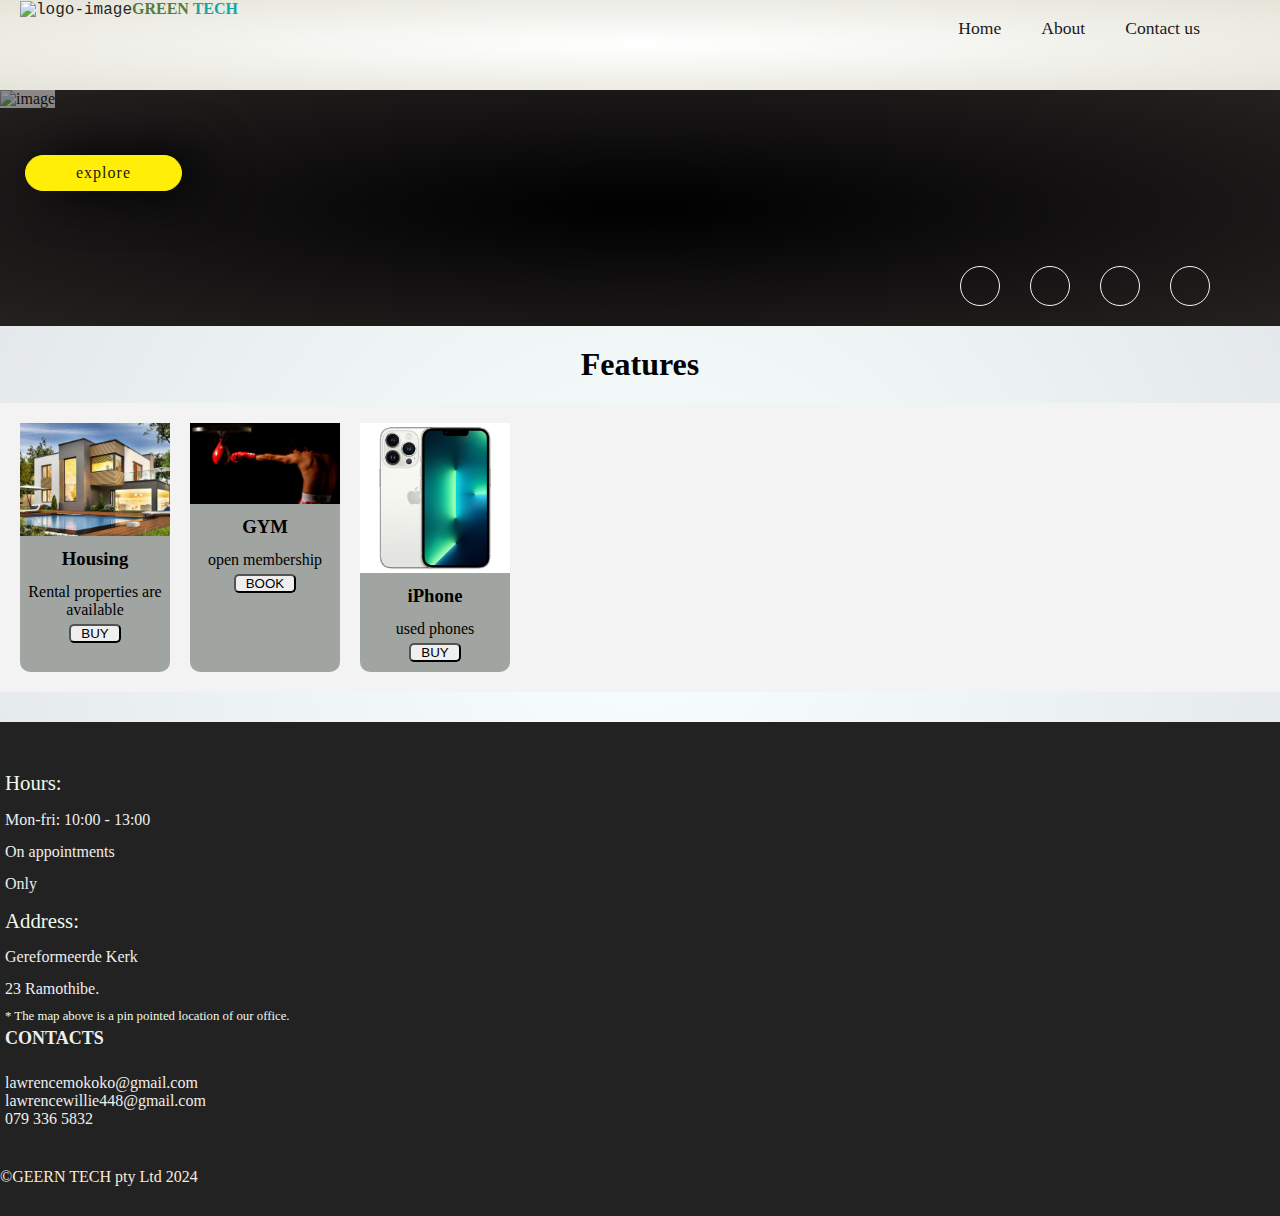
==== index.html @ 80f7b37b "Add files via upload" ====
<!DOCTYPE html>
<html lang="en">
<head>
    <meta charset="UTF-8">
    <meta http-equiv="X-UA-Compatible" content="IE=edge">
    <meta name="viewport" content="width=device-width, initial-scale=1.0">
    <link href="bootstrap/css/bootstrap.min.css" type="text/css" rel="stylesheet" >
    <link rel="stylesheet" href="fontAwesome/css/all.css" />
    <title>greentech</title>
    <link rel="stylesheet" href="style.css">
    <script src="js/script.js"></script>
</head>
<body>
  <section>
    <header>
     <a href="index.html" class="logo" style="text-decoration: none;"><img src="images/logoto.png" alt="logo-image" class="logo-image"><span>GREEN <span style="color: rgb(18, 167, 167);">TECH</span></span></a>
        <label id="menu-bar"  onclick="openNav()"><i class="fas fa-bars"></i></label>
        <div id="mySidenav" class="sidenav">
          <a  class="closebtn" onclick="closeNav()"><span>&times;close<span></a> 
          <ul>
              <li id="" class="active"><a href="index.html">Home</a></li>
              <li id="about.html" ><a href="About.html">About</a></li>
              <li><a href="contact-us.html">Contact us</a></li>
              <li><a class="apply" href="application.html">Apply now</a></li>
          </ul>
        </div>
    </header>  
    <div id="header-text" class="row" >
      <div class="numbertext">
        <img src="images/greenprojects2.jpeg" alt="image">
      </div> 
                <div id="textBox" class="col-lg-12 col-md-12">
                  <div class="text-container">
                    <div class="slideshow-container">
                      <div class="mySlides">
                        <h2>Tech Solutions.<br> <p style="color:rgb(255, 230, 9) ; font-size: 20px;">Innovative top tier tech solutions<br>Apps/Websites that suits your standard </p></h2>
                        
                      </div>

                          <div class="dots" >
                            <span class="dot"></span>
                            <span class="dot"></span>
                            <span class="dot"></span>
                          </div> 
                      </div>

                        <div class="apply-cont"><a class="apply" href="https://lawrencewillie.github.io/play-your-part/">explore</a></div>

                        <div class="call-us">
                          <a class="call" href="tel:078 352 1065"><p><i id="phone" class="fas fa-phone"></i> </p></a>
                          <a class="whatsapp" onclick="social_media()" href="https://call.whatsapp.com/voice/lKjkCJokuOwJ1VkfAs1d20"><p><i id="whatsapp" class="fa-brands fa-whatsapp"></i> </p></a>
                          <a class="facebook" onclick="social_media()" href="" style="text-decoration: none;"><p><i id="facebook" class="fa-brands fa-facebook"></i> </p></a>
                          <a class="twitter" onclick="social_media()" href="" style="text-decoration: none;"><p><i id="facebook" class="fa-brands fa-twitter"></i> </p></a>
                        </div>
                    </div>
                </div>  
                
        </div>
  </section>
<h1 style="text-align: center; padding: 20px;">Features</h1>
  <div class="feat">
    <div class="feat_cont">
      <div class="product-container">
        <div class="product-image">
            <img src="house.png" alt="image" />
        </div>
        <h3 class="product-name">Housing</h3>
        <p class="product-discription" > Rental properties are available
        </p>

        <button><a href="#image">BUY</a></button>
    </div>
  </div>

  <div class="feat_cont">
    <div class="product-container">
      <div class="product-image">
          <img src="boxing.jpg" alt="image" />
      </div>
      <h3 class="product-name">GYM</h3>
      <p class="product-discription" > open membership
      </p>

      <button><a href="#image">BOOK</a></button>
  </div>
</div>

<div class="feat_cont">
  <div class="product-container">
    <div class="product-image">
        <img src="phone.jpg" alt="image" />
    </div>
    <h3 class="product-name">iPhone </h3>
    <p class="product-discription" > used phones
    </p>

    <button><a href="">BUY</a></button>
</div>
</div>

  
  </div>
  <!-- FOOOTER -->
  <footer class="panel-footer">
    <div class="container">
      <div class="row">
        <section id="hours" class="col-sm-4">
          <span>Hours:</span><br>
          Mon-fri: 10:00 - 13:00<br>
          On appointments<br>
          Only
          <hr class="visible-xs">
        </section>
        <section id="address" class="col-sm-4">
          <span>Address:</span><br>
          Gereformeerde Kerk <br>
          23 Ramothibe.<br>
          
          <p>* The map above is a pin pointed location of our office.</p>
          <hr class="visible-xs">
        </section>
        <section id="testimonials" class="col-sm-4">
          <p style="font-weight: 600; font-size: large;"><i id="phone" class=""></i> CONTACTS</p>
          <p><i id="email" class="fas fa-envelope"></i> lawrencemokoko@gmail.com</p>
          <p><i id="email" class="fas fa-envelope"></i> lawrencewillie448@gmail.com</p>
          <p><i id="phone" class="fas fa-phone"></i> 079 336 5832</p>
          </section>
          
      </div>
      <div class="text-center">&copy;<a href="index.html" style="text-decoration: none; color: antiquewhite;" >GEERN TECH pty Ltd 2024</a></div>
    </div>
  </footer>

  <script src="bootstrap/js/jquery.min.js" type="text/javascript"></script>
  <script src="popper/popper.min.js" type="text/javascript"></script>
  <script src="bootstrap/js/bootstrap.min.js" type="text/javascript"></script>
  <script src="js/bootstrap.bundle.js" ></script> 
  <script src="js/landingPageImageSlider.js"></script>
</body>
</html>
---- style.css ----
*{
    box-sizing: border-box;
    margin: 0;
    padding: 0;
    list-style-type: none;
    text-decoration: none;
}

body {
    background-image:  radial-gradient(rgb(249, 255, 255), rgb(222, 226, 228)); 
    background-position: center center;
    background-repeat: no-repeat;
    background-size: cover;
    overflow-x: hidden;
    }


    section {
      padding: 0;
      position: relative;
      width: 100%;
      overflow-x: hidden; 
         
      }
      
      
      /** HEADER **/
      .contacts {
        width: 100%;
        position: relative;
        background-color: rgb(241, 241, 212);
        border-radius: 5px 5px 0 0; 
        padding-left: 20px;
        overflow: none;
        height: 80px;
      }

      header {
        width: 100%;
        height: 90px;
        position: relative;
        background-image:  radial-gradient(rgb(255, 255, 255), rgb(228, 228, 217)); 
        padding-left: 20px;
      }
      
      /************** LOGO  **********************/
      
      header .logo-image{
        padding: 0;
        font-family: 'Courier New', Courier, monospace; 
        color: rgb(36, 37, 37);
        height: 80px;
        width: 80px;
        text-decoration: none;
        transform: rotate(0deg);
        
      }

      header .logo span{
        color: #557c3e;
        font-weight: 800;
      }

      /****************************************Lets talk******************************************************/

      body .lets-talk {
        position: fixed;
        right: 2%;
        bottom: 5%;
        height: 60px;
        width: 60px;
        border-radius: 50%;
        background-image:  radial-gradient(rgb(255, 255, 255), rgb(228, 228, 217)); 
        box-shadow: 0 15px 30px rgb(31, 26, 26), 0 11px 8px rgb(0, 0, 0, 0.22);
      
     }

     body .send-message {
        position: relative;
        display: flex;
        justify-content: center;  
        color: rgb(31, 32, 30);
        font-size: x-large;
        padding-top: 13px;
        
      }

      body .send-message:hover{
        color: rgb(0, 0, 0);
        transition: 0.5s;
      }

     
.container .row {
  position: relative;
  width: 100%;
  justify-content: space-between;
}

section #header-text {
  position: relative;
  padding: 0;
  background-image:  radial-gradient(rgb(0, 0, 0), rgb(37, 33, 33)); 
  overflow: hidden;
}

section #textBox .text-container{
  position: relative;
  padding: 5px;
  /* height: 350px; */
}

section #textBox .mySlides{
  /* position:absolute; */
  text-align: left;
}

section #textBox .mySlides h2 {
  color: rgb(238, 238, 238);
  font-size: 200%;
  line-height: 1.4em;
  font-weight: 950;
}

section #textBox .mySlides h2 span {
  color: #25e70c;
  font-size: 1.8em;
  font-weight: 900;
} 

section #textBox .apply-cont{
  /* position: absolute; */
  padding: 20px;
  bottom: 10%;

}

section #textBox .apply {
  display: inline-block;
  margin-top: 20px;
  padding: 8px 20px;
  background: #ffef08;
  color: rgb(26, 23, 23);
  border-radius: 40px;
  font-weight: 500;
  letter-spacing: 1px;
  text-decoration: none;
  border: 0.5px solid #ffef08;
  box-shadow: 20px 0 50px #000000;
  cursor: pointer;
  padding-left: 50px;
  padding-right: 50px;
}

section #textBox .apply:hover {
  background: #f0e009;
  color: rgb(26, 23, 23);
  cursor: pointer; 
}

section #textBox .call, section #textBox .whatsapp {
  text-decoration: none;

}


section #textBox .text-container .call-us {
  padding-top: 40px;
  
}
      
.circle {
    position: absolute;
    top: 0;
    left: 0;
    width: 100%;
    height: 1300px;
    background-color: rgb(245, 189, 5);
    clip-path: circle(600px at right 800px);
    opacity: 65%;
}

section #header-text .numbertext{ 
  position: absolute;
  background-position: center center;
  background-repeat: no-repeat;
  background-size: cover;
  background-color: #f5eded;
  height: auto; 
  opacity: 50%;
}

section #header-text .numbertext img { 
  height: auto;
  width: 100%;
}



/************************************ SLIDE-SHOW CONTAINER *****************************************/
.text-container {
  position: relative;
  
}

.text-container .slideshow-container .dots {
  position: absolute;
  left: 5%;
  bottom: 0;
}


/* Slideshow container */
.text-container .slideshow-container {
  position: relative;
  margin: 20px;
  max-width: 100%;
  
  
}

/* Hide the images by default */
.text-container .slideshow-container .mySlides {
  position: relative;
  display: none;
  color: #cfd1e2;
  width: 50%;
  margin-bottom: 30px;
}

.text-container .slideshow-container .mySlides h2{
  padding: 5px;
  word-break: normal;
  border-spacing: 5px;
}


/* Fading animation */
.fade {
  animation-name: fade;
  animation-duration: 1.8s;
  transition: 1s;
}

@keyframes fade {
  from {opacity: .4}
  to {opacity: 1}
}


/* HOME PAGE */

#header-text #textBox .text-container .call-us{
  position: relative;
  display: flex;
  justify-content: flex-end;
  margin-right: 50px;
}

#header-text #textBox .text-container .call-us i {
  margin: 15px;
  height: 40px;
  width: 40px;
  border: 1px solid whitesmoke;
  border-radius: 50%;
  font-size: 25px; 
}

#header-text #textBox .text-container .call-us i:hover {
  border: 1px solid rgb(0, 225, 255);
  border-radius: 50%;
  font-size: 25px; 
}

#header-text #textBox .text-container .call-us #phone,
 #header-text #textBox .text-container .call-us #whatsapp,
  #header-text #textBox .text-container .call-us #facebook ,
   #header-text #textBox .text-container .call-us #twitter{
  text-align: center;
  display: flex;
  position: relative;
  align-items: center;
  justify-content: center;
  
}

#header-text #textBox .text-container .call-us #whatsapp{
  color: rgb(238, 238, 238);
}

#header-text #textBox .text-container .call-us #phone{
  color: rgb(238, 238, 238);
}

#header-text #textBox .text-container .call-us #facebook{
  color: rgb(238, 238, 238);
}

#header-text #textBox .text-container .call-us #twitter{
  color: rgb(238, 238, 238);
}

/* 00000000000000000000000000000000000cards0000000000000000000000000000000 */
.feat {
  position: relative;
  overflow-x: unset;
  padding: 10px;
  background-color: #f3f3f3;
  display: flex;
  width: 100%;
  
}

.feat .feat_cont {
  position: relative;
  text-align: center;
  border-radius: 10px;

  width: 150px;
  background-color: #a1a5a1;
  padding-bottom: 10px;
  margin: 10px;
}



.feat .feat_cont img {
  width: 100%;
  height: auto;
}

.feat .feat_cont .product-image{
  position: relative;
  width: 100%;
 
}

.feat .feat_cont .product-name{
  position: relative;
  padding: 8px;
}

.feat .feat_cont .product-discription{
  padding: 5px;
}

.feat .feat_cont button {
  padding-left: 10px;
  padding-right: 10px;
  border-radius:5px;
}

.feat .feat_cont button a{
  text-decoration: none;
  color: #000000;
}


.container .row h2 {
  position: relative;
  display: flex;
  justify-content: center;
  padding-top:50px;
  padding-bottom: 15px;
}

.container .description p {
  font-weight: bold;
  color: #3c3f3c;
  padding-top:50px;
  padding-bottom: 15px;
}

.container .row #map-tile{
  position: relative;
  border: 1px solid ;
  border-radius: 10px ;
}

.container .row #map-tile iframe{
  border-radius: 10px ;
}



.container .row #map {
 padding: 40px;
}


.container .row {
  padding: 5px;
}

.container .row .description div {
  width: 100%;
  height: 100%;
  box-shadow: 20px 0 50px #492c2c;
}

.container .row .layer{
  margin-top: 20px;
  margin-bottom: 20px;
  
}

.container .row .description div img , .container .row .description div{
  max-width: 100%;
  height: auto;
  border-radius: 10px;
}

.container .row .layer .description p{
  background-color: #f5eded; 
  padding: 20px;
  border-radius: 5px;
  opacity: 95%;
  box-shadow: 20px 0 50px #797979;
  resize: both;
}

.container .row .layer1 .description p{
  background-color: #f5eded;
  padding: 20px;
  border-radius: 5px;
  opacity: 90%;
  box-shadow: 20px 0 50px #aa9595;
  height: 380px;
}

.container .row .layer2 .description p{
  background-color: #f5eded;
  padding: 20px;
  border-radius: 5px;
  opacity: 90%;
  box-shadow: 20px 0 50px #aa9595;
}

/* MEMBERS OF THE PYP PICS */
.row #members {
  position: relative;
  margin-top: 60px;
  margin-bottom: 60px;
  overflow: hidden;
}

.row #members .image-container {
  position: relative;
  margin: 0 auto;
  width:80%;
  box-shadow: 0 15px 30px rgb(0, 0, 0, 0.30), 0 11px 8px rgb(0, 0, 0, 0.22);
  border-radius: 10px 10px 0 0;
}

.row #members  .image-container img {
  width: 100%;
  height: auto;
  border-radius: 10px 10px 0 0;
}

.row #members  .image-describtion {
  position: relative;
  display: flex;
  justify-content: center;
  padding: 0 15px 15px 15px;
  background-color: #cfd1e2;
}
/*000000000000000000000000000000000000pricing000000000000000000000*/
.add {
  position: relative;
  overflow: hidden;
}
.slider-container-pricing{
  position: relative;
  width: 100%;
  height: auto;
  overflow: hidden;
  overflow-x:unset;
  position: relative;
  padding: 20px;
  background-color: #ebf8f8;
   
 }


 .slider-container-pricing h2{
  color: rgb(241, 241, 241);
  font-weight: 900;
  text-align: center;
 }

 .slider-container-pricing h5{
  color: rgb(241, 241, 241);
  font-size: 15px;
  text-align: center;
 }


 .slider-container-pricing .slider-pricing {
  display: flex;
  transition: transform 0.5s ease-in-out;
  height: auto;
  padding-top: 20px;
  padding-bottom: 20px;
  background-color: #f2fafa;
  overflow-x: unset;

  
 }

 .slider-container-pricing .slider-pricing .card-pricing {
  flex: 0 0 300px;
  margin: 0 10px;
  background-color: rgb(231, 228, 30);
  border-radius: 20px;
  padding: 20px;
  padding-top: 20px;
  padding-bottom: 80px;
  color: #333;
  opacity: 95%;
  height: auto;
  
  /* border-right: 3px solid #32595a; */

 }

 .slider-container-pricing .slider-pricing .card-pricing .header{
  position: relative;
  display: flex;
  align-items: center;
 }

 .slider-container-pricing .slider-pricing .card-pricing .header .icon{
  border: 1px solid #30db8b;
  height: 47px;
  width: 47px;
  border-radius: 20%;
  position: relative;
  display: flex;
  justify-content: center;
  align-items: center;
  text-align: center;
  background-color: #30db8b;
 }

 .slider-container-pricing .slider-pricing .card-pricing .header .icon i{
  position: relative;
  font-size: 25px;
  color: #fffefe;
 }

 .slider-container-pricing .slider-pricing .card-pricing .header span{
  line-height: 1;
  padding: 12px;
 }

 .slider-container-pricing .slider-pricing .card-pricing .header p{
  position: absolute;
  right: 0;
  font-size: 20px;
  font-weight: 800;
  color: #152222;
 }

 .slider-container-pricing .slider-pricing .card-pricing .prices{
  padding: 10px;
 }

 .slider-container-pricing .slider-pricing .card-pricing .price-1{
  position: relative;
  display: flex;
  background-color: hsl(0, 0%, 100%);
  border-radius: 20px;
  padding: 20px;
  width: 360px;
 }

 .slider-container-pricing .slider-pricing .card-pricing .price-1 .left-p{
  position: relative;
  width: 100%;
  border-radius: 10px;
  padding: 0;
  width: 100%;
  font-weight: 600;
  font-size: 14px;
  color: #4d5966;
  
 }

 .slider-container-pricing .slider-pricing .card-pricing .price-1 .left-p .text{
  color: #4d5966;
  font-size: 10px;
  font-weight: 600;
  line-height: 1;
  padding-bottom: 0;
 }

 .slider-container-pricing .slider-pricing .card-pricing .price-1 .left-p .b1-price{
  font-weight: 800;
  padding-top: 0;
  color: #4d5966;
  font-size: 30px;
 }

 .slider-container-pricing .slider-pricing .card-pricing .price-1 .right-p span{
  font-weight: 800;
  font-size: 17px;
  padding: 10px;
  
 }

 .slider-container-pricing .slider-pricing .card-pricing .price-1 .right-p {
  padding: 0;
  width: 150px;
  font-weight: 800;
  font-size: 16px;
  
 }

 .slider-container-pricing .slider-pricing .card-pricing .price-1 .right-p .s-price{
  border-radius: 10px;
  padding: 0;
  width: 150px;
  font-weight: 800;
  font-size: 17px;
  color: #30db8b;
 }

 .slider-container-pricing .slider-pricing .card-pricing .price-1 .right-p .text{
  font-size: 10px;
  font-weight: 600;
  line-height: 1;
  padding-bottom: 0;
  color: gray;
 }

 /******PRICING 2*********************/

 .slider-container-pricing .slider-pricing .card-pricing .price-2{
  position: relative;
  display: block;
  background-color: rgba(137, 121, 163, 0.562);
  border-radius: 20px;
  padding: 20px;
  width: 360px;
  color: #f5eded;
  font-size: 12px;
  margin-top: 25px;
 }

 .slider-container-pricing .slider-pricing .card-pricing .price-2 .text{
  font-size: 11px;
  font-weight: 600;
  color: #f5eded;
 }

 .slider-container-pricing .slider-pricing .card-pricing .price-2 .b2-price{
  font-weight: 800;
  padding-top: 0;
  color: #152230;
  font-size: 30px;
 }

 /******************************Bottom text*******************/
 .slider-container-pricing .slider-pricing .bottom-txt {
  position: relative;
  display: flex;
  padding-top: 20px;
 }

 .slider-container-pricing .slider-pricing .bottom-txt .icon {
  height: 20px;
  position: relative;
  display: flex;
  width: 20px;
  border: 1px solid ;
  border-radius: 50%;
  justify-content: center;
  text-align: center;
  align-items: center;

 }
 .slider-container-pricing .slider-pricing .bottom-txt .icon i{
  font-size: 10px;
  position: absolute;
  font-weight: 50px;
  display: flex;
  text-align: center;
  align-items: center;
  justify-content: center;

 }
 .slider-container-pricing .slider-pricing .bottom-txt .ful-desc{
  font-size: 14px;
  margin-left: 10px;
 } 

 /* BUTTON */

 

 .slider-container-pricing .slider-pricing .call-btn {
  position:relative;
  text-align: center;
  padding-top: 40px;
  display: flex;
  justify-content: center;
 }

 .slider-container-pricing .slider-pricing .call-btn button{
  padding: 8px;
  width: 40%;
  border-radius: 20px;
  color: snow;
  background-color: #1c5d5f;
  border: none;
  position: absolute;
 
 }

 .slider-container-pricing .slider-pricing .call-btn button:hover{
  background-color: #29868a;
  padding: 9px;
 }




  /* ****************************END OF PRICing**************************************************/


/* END HOME PAGE */



/* FOOTER */
.panel-footer {
  position: relative;
  margin-top: 30px;
  padding-top: 35px;
  padding-bottom: 30px;
  background-color: #222;
  border-top: 0;
  color: rgb(238, 238, 238);
}
.panel-footer div.row {
  margin-bottom: 35px;
}
#hours, #address {
  line-height: 2;
}
#hours > span, #address > span {
  font-size: 1.3em;
  color: #effae9;
}
#address p {
  color: #effae9;
  font-size: .8em;
  line-height: 1.8;
}

#testimonials p:nth-child(2) {
  margin-top: 25px;
}
/* END FOOTER */

/************************************************************* CONTACT US  ****************************************************************/
.row .form-container {
  position: relative;
  margin: 20px;
  padding: 15px;
  background-image:  radial-gradient(rgb(255, 255, 255), rgb(228, 228, 217)); 
  color: white;
  box-shadow: 0 15px 10px 0 rgb(0, 0, 0, 0.3), 0 7px 21px 0 rgb(0, 0, 0, 0.20);
  border-radius: 20px;
}

.row .form-container .input-cnt {
  position: relative;
  display: flex;
  margin-bottom: 15px;
  width: 100%;
}

.row .form-container .input-cnt:last-child {
  margin-bottom: 0px;
  position: relative;
}

.row .form-container .input-cnt > i {
 position: relative;
 display: flex;
 justify-content: center;
 min-width: 40px;
 padding: 10px;
 text-align: center;
 background: lightgrey;
 border-top-left-radius: 20px;
 border-bottom-left-radius: 20px;
 color: #ffffff;
  
}

.row .form-container .input-cnt:hover > i {
  display: flex;
  justify-content: center;
  background: #2e3135;
  color: white;
 
}

/* *************************************Contact us ************************************************************* */
.layer3 .form-container form .input-cnt #name {
  position: relative;
  display: flex;
  align-items: center;
  justify-content: center;
}

.row .form-container .input-cnt > input[type="text"], .input-cnt > textarea {
  outline: none;
  border: none;
  padding: 10px;
  border: 1px solid grey;
  border-top-right-radius: 20px;
  border-bottom-right-radius: 20px;
  width: 100%;
}

.row .form-container .input-cnt #name {
  position: relative;
  display: flex;
  align-items: center;
  justify-content: center;
}

.row .form-container textarea {
  padding: 60px 10px;
}

.row .form-container .input-cnt > input[type="submit"] {
  border: none;
  border-radius: 20px;
  outline: none;
  width: 75%;
  margin: 0 auto;
  font-size: 105%;
  padding: 8px;
  color: #232425;
  background: white;
  transition-duration: .5s;
}

.row .form-container .input-cnt > input[type="submit"]:hover {
  color: white;
  background: #232425;
} 




      /********** Large devices only **********/
@media (min-width: 1200px) {
  
}

/********** Medium devices only **********/
@media (min-width: 992px) and (max-width: 1199px) {



  
}


@media (max-width: 992px) {
  #header-text #textBox .text-container .call-us{
    position: relative;
    display: flex;
    justify-content: center;
    margin-right: 0;
    
  }

  #header-text #textBox .text-container .call-us i {
    margin: 5px;
    height: 40px;
    width: 40px;
    border: 1px solid whitesmoke;
    border-radius: 50%;
    font-size: 25px; 
  }
}


/* BACKGROUND IMAGE  */
@media (min-width: 992px) {

.container .row .layer{
  background-image: url(images/greenenergy.jpg);
  background-position: center center;
  background-repeat: no-repeat;
  background-size: cover;
  background-color: #f5eded;
  border-radius: 5px;
  box-shadow: 20px 0 50px #492c2c;
  padding: 20px;
  
}

.container .row .description div img{
  display: none;
}

.container .row .layer1{
  background-image: url(images/image.jpg);
  background-position: center center;
  background-repeat: no-repeat;
  background-size: cover;
  background-color: #f5eded;
  border-radius: 5px;
  box-shadow: 20px 0 50px #492c2c;
  padding: 20px;
  
}

.container .row .layer2{
  background-image: url(images/greenprojects2.jpeg);
  background-position: center center;
  background-repeat: no-repeat;
  background-size: cover;
  background-color: #f5eded;
  border-radius: 5px;
  box-shadow: 20px 0 50px #492c2c;
  padding: 20px;
  
}

.container .row .layer3{
  background-image: url(images/contact\ us\ hrere.jpg);
  background-position: center center;
  background-repeat: no-repeat;
  background-size: cover;
  background-color: #f5eded;
  border-radius: 5px;
  box-shadow: 20px 0 50px #492c2c;
  padding: 20px;
  
}


section #textBox .mySlides h2{
  font-size: 50px;
}



}

/********** Small devices only **********/
@media (min-width: 768px) and (max-width: 991px) {
   /* Home Page */
   .container .jumbotron {
    background: url('../images/jumbotron_768.jpg') no-repeat;
    height: 432px;
  }
  /* End Home Page */
}

@media (min-width: 768px) {

  #menu-bar {
    display: none;
}

.closebtn span {
    display: none;
}

/* horizontal menu */
header .sidenav ul {
    position: absolute;
    display: flex;
    float: right;
    right: 0;
    top: 20%;
    justify-self: center;
    color: whitesmoke;
    padding-right: 20px;
    
    
}

header .sidenav ul li {
     padding: 0 20px;
     height: 36px;
     list-style-type: none;
     color: rgb(237, 255, 255);
     
}

header .sidenav ul li:hover {
    border-bottom: 2px solid rgb(20, 20, 20);;
    height: 36px;
    font-weight: bolder;
}

header .sidenav ul li a{
    color: rgb(27, 26, 26);
    text-decoration: none;
    font-size: 1.1em;
    font-weight: 200;
    
    
}

a.active, a:hover {
    height: 36px;
    font-weight: bolder;

}

/* HOME PAGE SLIDER */
.container .jumbotron .slideshow-container .mySlides .card .header .message{
  
  font-size: small;
}

.container .jumbotron .slideshow-container .mySlides .card .header h4{
  font-size: 40px;
}

.container .jumbotron .slideshow-container .mySlides .card .header .small-text{
  margin-top: 40px;
}

.panel-footer section hr {
    width: 100%;
    margin: 0 auto;
    display: none;
  }

  .deco-line {
    position: absolute;
    left: 50%;
    bottom: 0;
    width: 100px;
    height: 200%;
    background-color: rgb(245, 189, 5);
    transform: scale(0.6);
    transform: translateY(-70%);
    opacity: 70%;
    transform: rotate(150deg);
  }


}


@media (min-width: 768px) {

  header ul li .apply {
    display: none;
    
    
  }

}
/********** Extra small devices only **********/
@media (max-width: 767px) {

  /* LOGO */
  header .logo-image{
    padding: 0;
    font-family: 'Courier New', Courier, monospace; 
    color: rgb(36, 37, 37);
    height: 60px;
    width: 60px;
    text-decoration: none;
    transform: rotate(180deg);
    
  }

  #menu-bar{
    float: right;
    padding: 20px;
    color: rgb(27, 26, 26);
    margin-top: 5px;
    cursor: pointer;
    transition: 0.8s;
    font-size: 20px;
}


#menu-bar i:hover{
    font-size: 25px;
}

.sidenav {
    height:100%;
    width: 0;
    position: fixed;
    z-index: 1; /*stay on top*/
    top: 0; /*stay at the top*/
    right: 0;
    background-color: rgb(238, 238, 238);
    overflow-x: hidden; /*disable scroll bar*/
    padding-top: 60px; /**/
    transition: 1s;
    border-radius: 10px 0px 0px 0px ;
    border-left: 1px solid goldenrod;
}

.sidenav ul {
    height: 250px;
    width: 100%;
    display: inline-block;
    text-align: center;
    
}

.sidenav ul li{
    padding-top: 50px; 
    list-style-type: none;
    
}

.sidenav ul li a {
    color: rgb(31, 29, 25);
    text-decoration: none;
    font-size: 1.2em;
    font-weight: 300;
    transition: .5s;
    font-weight: bolder;
}

.sidenav ul li a:hover{
    color: blueviolet;
}

.sidenav .closebtn span{
    color: rgb(37, 36, 32);
    position: absolute;
    top: 5%;
    left: 10%;
    cursor: pointer;
    transition: .5s;
    font-size: 17px;
    font-weight: bolder;
}
.sidenav .closebtn span:hover {
    color: blueviolet;
    font-size: 14px;
    
}
/* *******************************MYSLIDES TEXT */
section #textBox .mySlides {
  margin-left: 20%;
  
}

section #textBox .mySlides h2{
  text-align: center;
  font-size: 25px;
}


header ul li .apply {
  display: inline-block;
  padding: 8px 20px;
  background-image:  radial-gradient(rgb(0, 24, 112), rgb(17, 17, 15));  
  color: rgb(233, 245, 204);
  border-radius: 40px;
  font-weight: 600;
  letter-spacing: 1px;
  text-decoration: none;
  border: 0.5px solid #000000;
  
  
  
}
  /* End Header */


  /* HOME PAGE SLIDER */
.container .jumbotron .slideshow-container .mySlides .card .header .message{
  margin-top: 10px;
  font-size: 10px;
  border: 1px solid black;

}

.container .jumbotron .slideshow-container .mySlides .card .header h4{
  font-size: 18px;
  margin-top: -50px;
  overflow: hidden;
  position: relative;

  
  
}

.container .jumbotron .slideshow-container .mySlides .card .header .small-text{
  font-size: 12px;
  margin-top: 20px;
  border: 1px solid black;
  margin-top: -px ;
  position: relative;
  
}

  /* Footer */
  .panel-footer section {
    margin-bottom: 30px;
    text-align: center;
  }
  .panel-footer section:nth-child(3) {
    margin-bottom: 0; /* margin already exists on the whole row */
  }
  .panel-footer section hr {
    width: 50%;
  }
  /* End Footer */

  /* Home Page */
  .deco-line {
    position: absolute;
    bottom: 0;
    width: 100px;
    height: 1999px;
    background-color: rgb(245, 189, 5);
    transform: scale(0.6);
    transform: translateY(-70%);
    opacity: 70%;
    transform: rotate(160deg);
    border-radius: 10%;
        
  }

}


/********** Super extra small devices Only :-) (e.g., iPhone 4) **********/
@media (max-width: 479px) {
  
  
  /* Home page */
  section #textBox h2 {
    color: rgb(238, 238, 238);
    font-size: 150%;
    line-height: 1.4em;
    font-weight: 950;
  }
  
  section #textBox span {
    color: #25e70c;
    font-size: 1.8em;
    font-weight: 900;
  }
}

@media (max-width: 425px) {
  /* MENU SLIDER */
  section #textBox h2 {
    color: rgb(238, 238, 238);
    font-size: 100%;
    line-height: 1.4em;
    font-weight: 950;
  }
  
  section #textBox span {
    color: #25e70c;
    font-size: 1.8em;
    font-weight: 900;
  }

}

@media (max-width: 350px){
  header .logo span{
    color: #557c3e;
    font-weight: 900;
    font-size: 14px;
    
    
  }
}

@media (max-width: 320px) {
  /* LOGO */
  header .logo-image{
    padding: 0;
    font-family: 'Courier New', Courier, monospace; 
    color: rgb(36, 37, 37);
    height: 50px;
    width: 50px;
    text-decoration: none;
    
    
  }
  header .logo-image{
    position: absolute;
    justify-content: left;
    display: flex;
    margin-top: 20px;
  }

  header .logo span{
    
    display: none;
    
  }
}
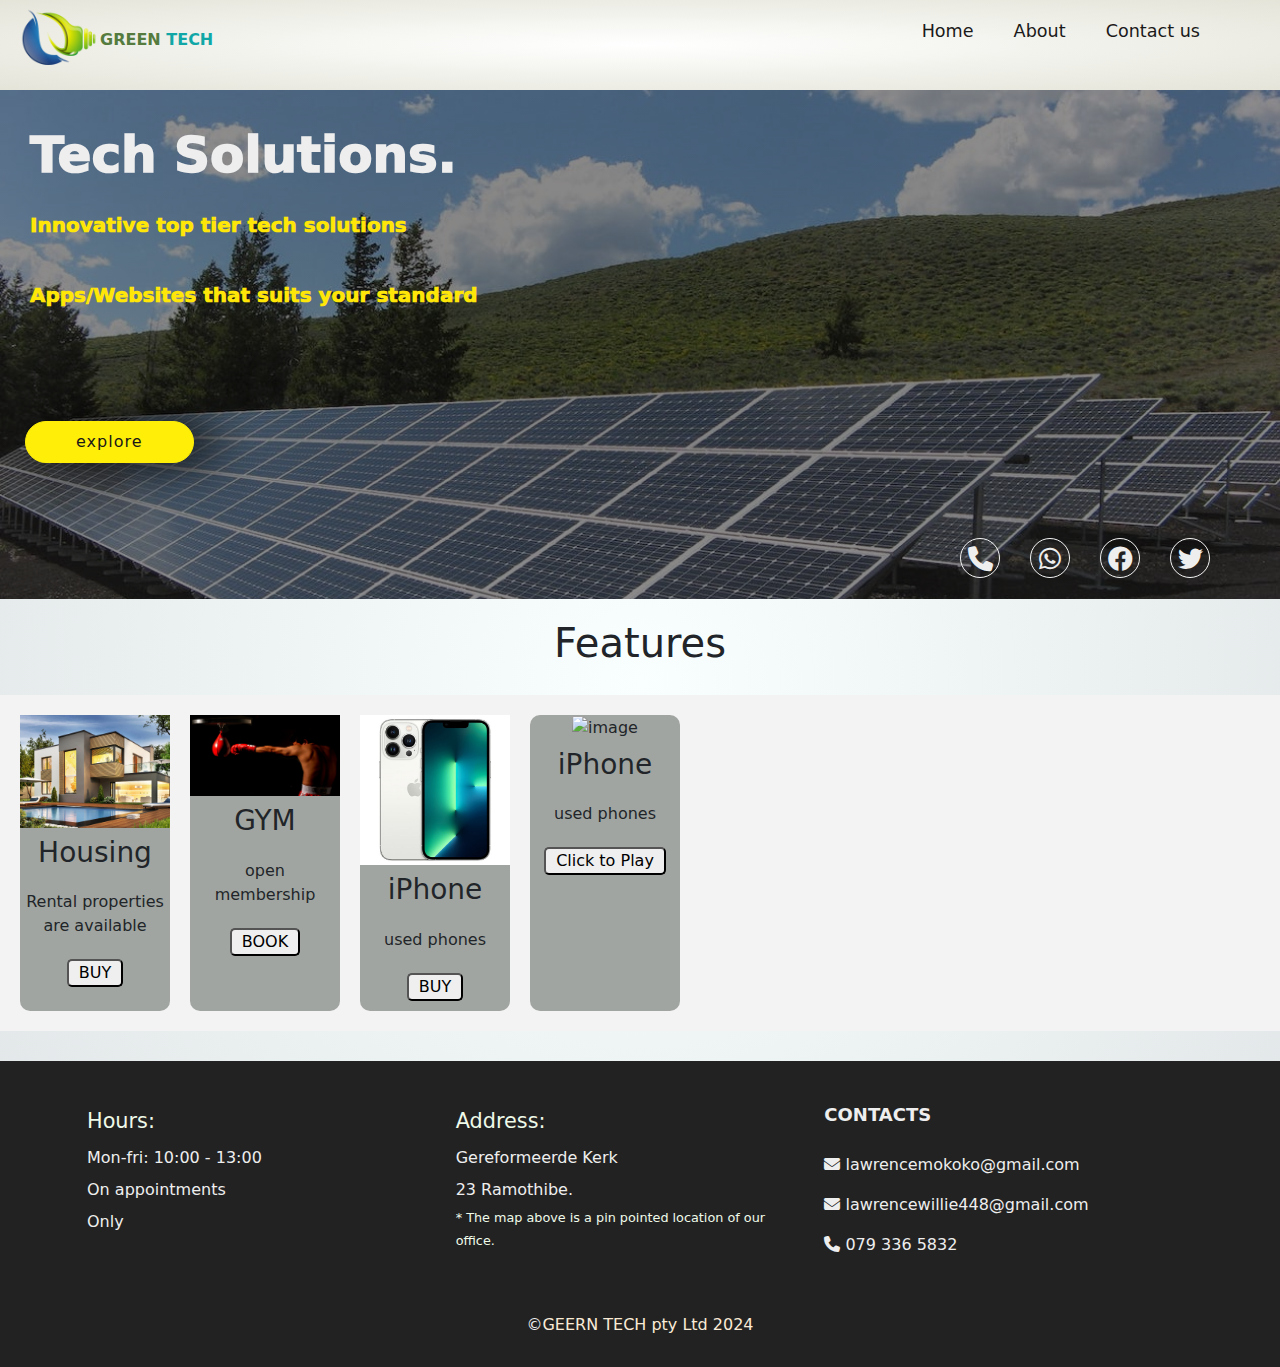
==== commit ff246d36: "Update index.html" ====
--- a/index.html
+++ b/index.html
@@ -99,6 +99,19 @@
 </div>
 </div>
 
+      <div class="feat_cont">
+  <div class="product-container">
+    <div class="product-image">
+        <img src="" alt="image" />
+    </div>
+    <h3 class="product-name">iPhone </h3>
+    <p class="product-discription" > used phones
+    </p>
+
+    <button><a href="https://drive.google.com/file/d/1XHJGRBvvUrRQwZr7MWr3Fk3cp-FF3bEe/view?usp=sharing">Click to Play</a></button>
+</div>
+</div>
+
   
   </div>
   <!-- FOOOTER -->
@@ -138,4 +151,4 @@
   <script src="js/bootstrap.bundle.js" ></script> 
   <script src="js/landingPageImageSlider.js"></script>
 </body>
-</html>+</html>
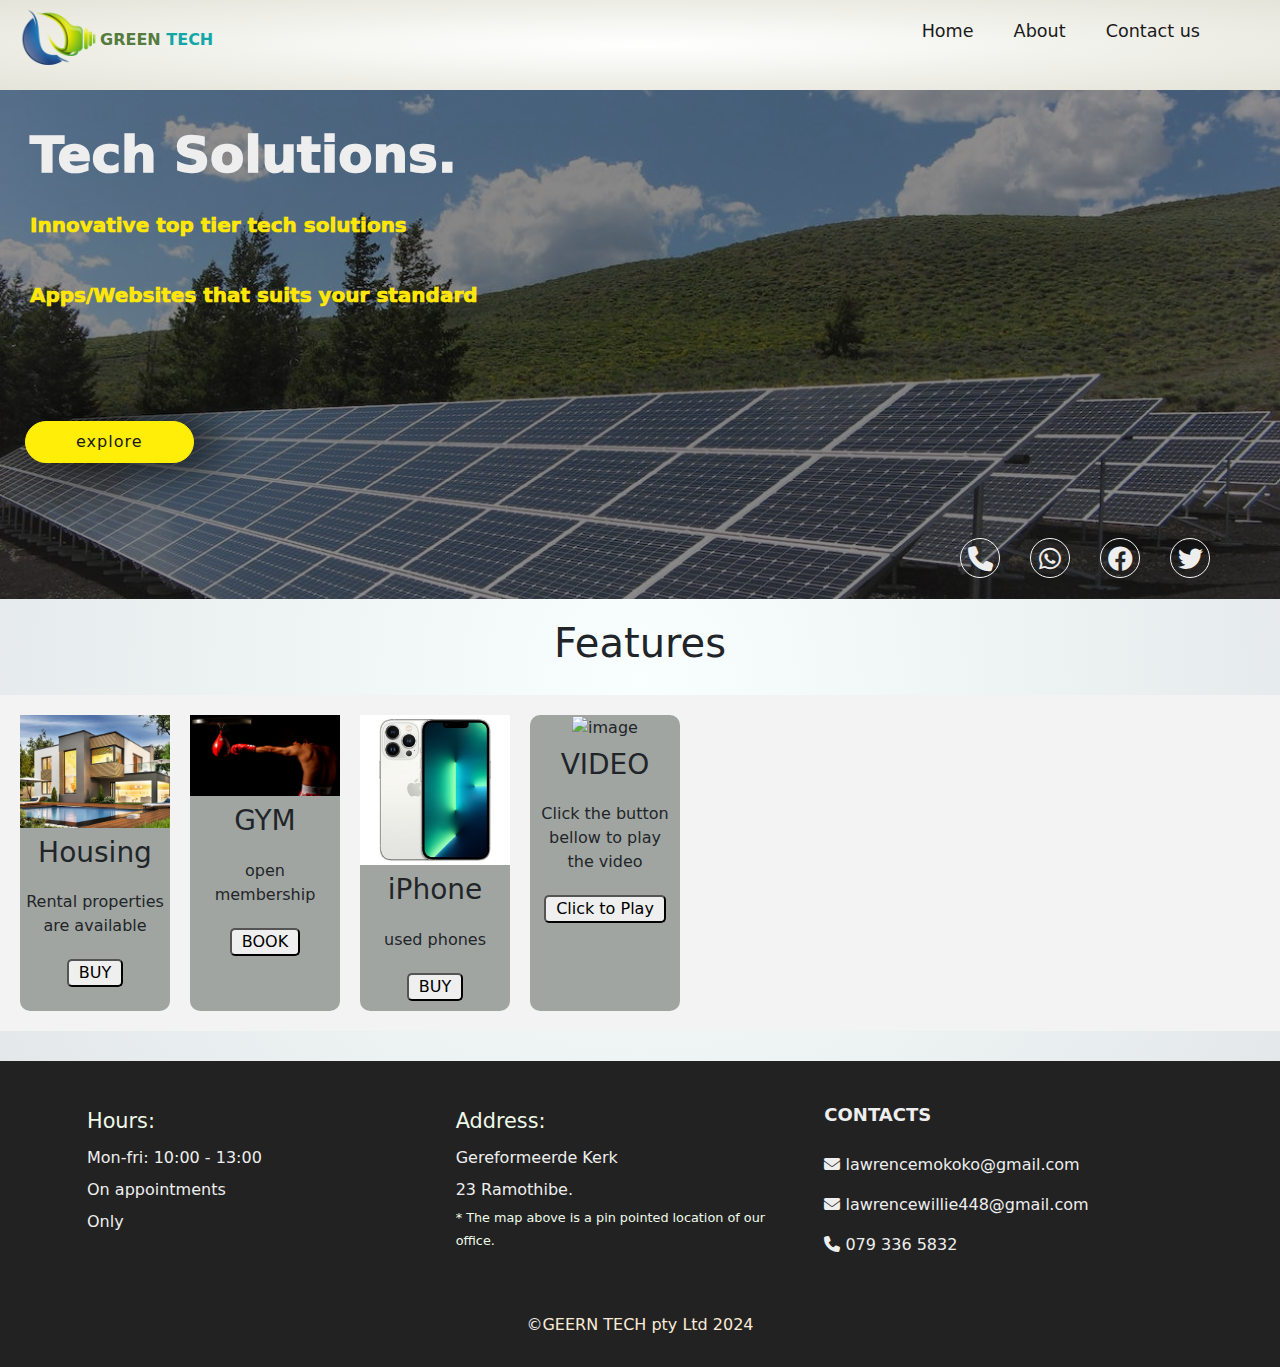
==== commit f49849e8: "Update index.html" ====
--- a/index.html
+++ b/index.html
@@ -104,8 +104,8 @@
     <div class="product-image">
         <img src="" alt="image" />
     </div>
-    <h3 class="product-name">iPhone </h3>
-    <p class="product-discription" > used phones
+    <h3 class="product-name">VIDEO </h3>
+    <p class="product-discription" >Click the button bellow to play the video
     </p>
 
     <button><a href="https://drive.google.com/file/d/1XHJGRBvvUrRQwZr7MWr3Fk3cp-FF3bEe/view?usp=sharing">Click to Play</a></button>
